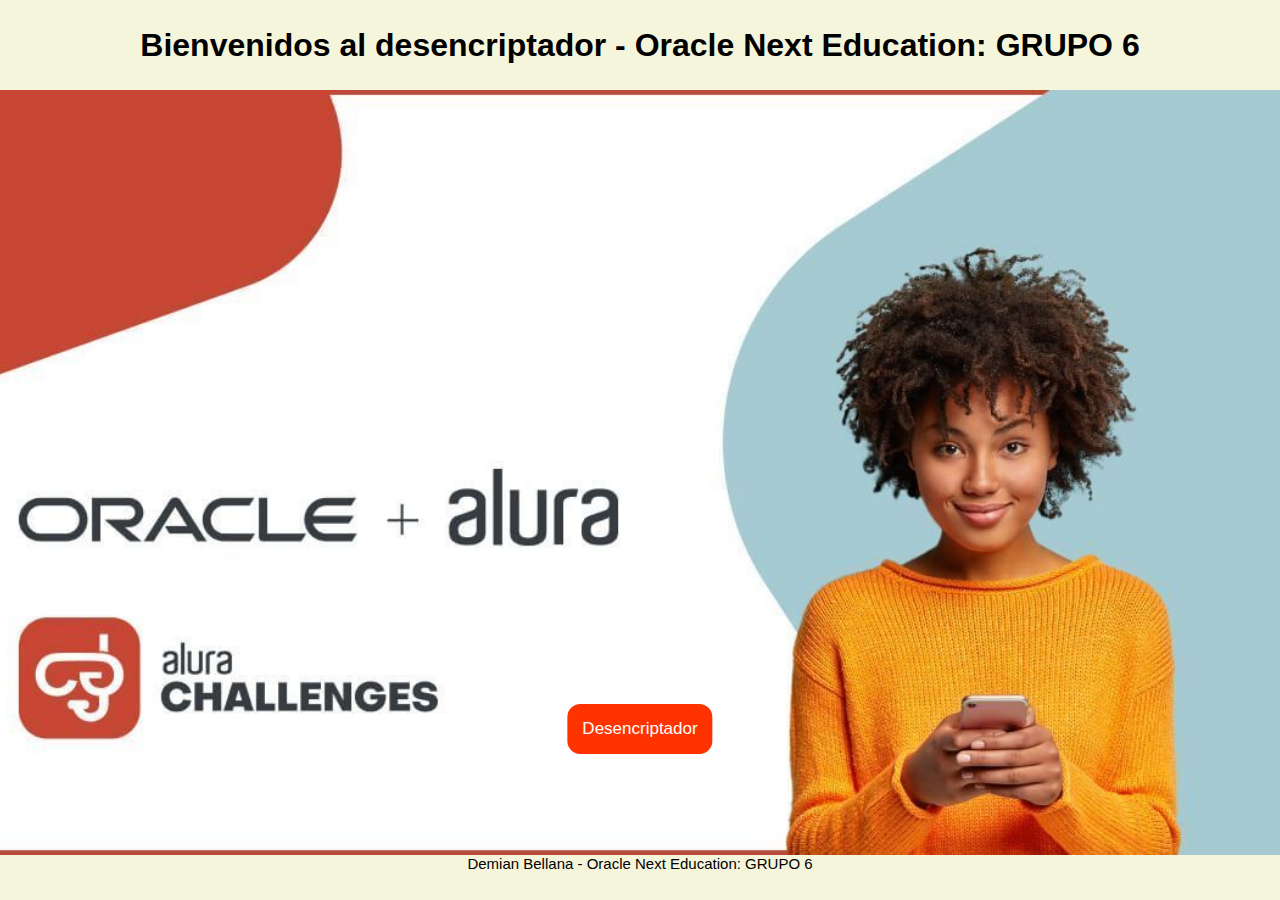
==== index.html @ 00aa7033 "primer commit" ====
<!DOCTYPE html>
<html lang="es">
<head>
    <meta charset="UTF-8">
    <meta name="viewport" content="width=device-width, initial-scale=1.0">
    <title>Encriptador</title>
    <link rel="stylesheet" href="style2.css">
    <link rel="icon" href="img/icono.png" type="image/x-icon">
</head>
<body>
    <header>
     
        <h1>Bienvenidos al desencriptador - Oracle Next Education: GRUPO 6 </h1>
        
    </header>
    
    <main>
        <img id="imagenAlura" src="img/Logo.png">
        <img id="aluraChica" src="img/alura.jpg">
        <button id="boton"><a  href="desencriptador.html">Desencriptador</a></button>
    </main>
    <footer>Demian Bellana - Oracle Next Education: GRUPO 6</footer>
    <script src="app.js"></script>
</body>
</html>
---- style2.css ----
*{
    padding: 0;
    margin: 0;
    box-sizing: border-box;
    font-family: Arial, Helvetica, sans-serif;
    overflow: hidden;
}

body{
    width: 100%;
    height: 100%;
    background-color: darkgrey;
    max-width: 1720px;
    max-height: 1000px;
    
}

h1{
    position: relative;
    top: 50%;
    transform: translateY(-50%);
    color: rgb(0, 0, 0);
    background-color: beige;
}

header{
    text-align: center;
    color: rgb(0, 0, 0);
    height: 10vh;
    background-color: beige;
    width: 100%;
}

main{
    height: 85vh;
    width: 100%;
    background: url(img/alura.jpg) center/cover no-repeat;
}

#aluraChica{
display: none;
}

#boton{
    display: block; 
     font-size: 17px;
     border-radius: 15px;
     padding: 15px;
     background-color: rgb(255, 51, 0);
     border: solid 2px rgb(255, 255, 255);
     position: relative;
     left: 50%;
     top: 80%;
    transform: translateX(-50%);
}

#boton :hover{
    display: block;
    font-size: 25px;
    color: rgb(255, 255, 255);    
}

#boton a{
    text-decoration: none;
    color: rgb(255, 255, 255);
}


footer{
    height: 5vh;
    width: 100%;
    display: flex;
    justify-content: center;
    background-color: beige;
    font-size: 15px;
 
}

#imagenAlura{
    display: none;
}

@media only screen and (max-width: 800px){
    main{
        background: url(img/alura.jpg)center/cover no-repeat;
        
        }
        h1{
            font-size: 17px;
        }
}
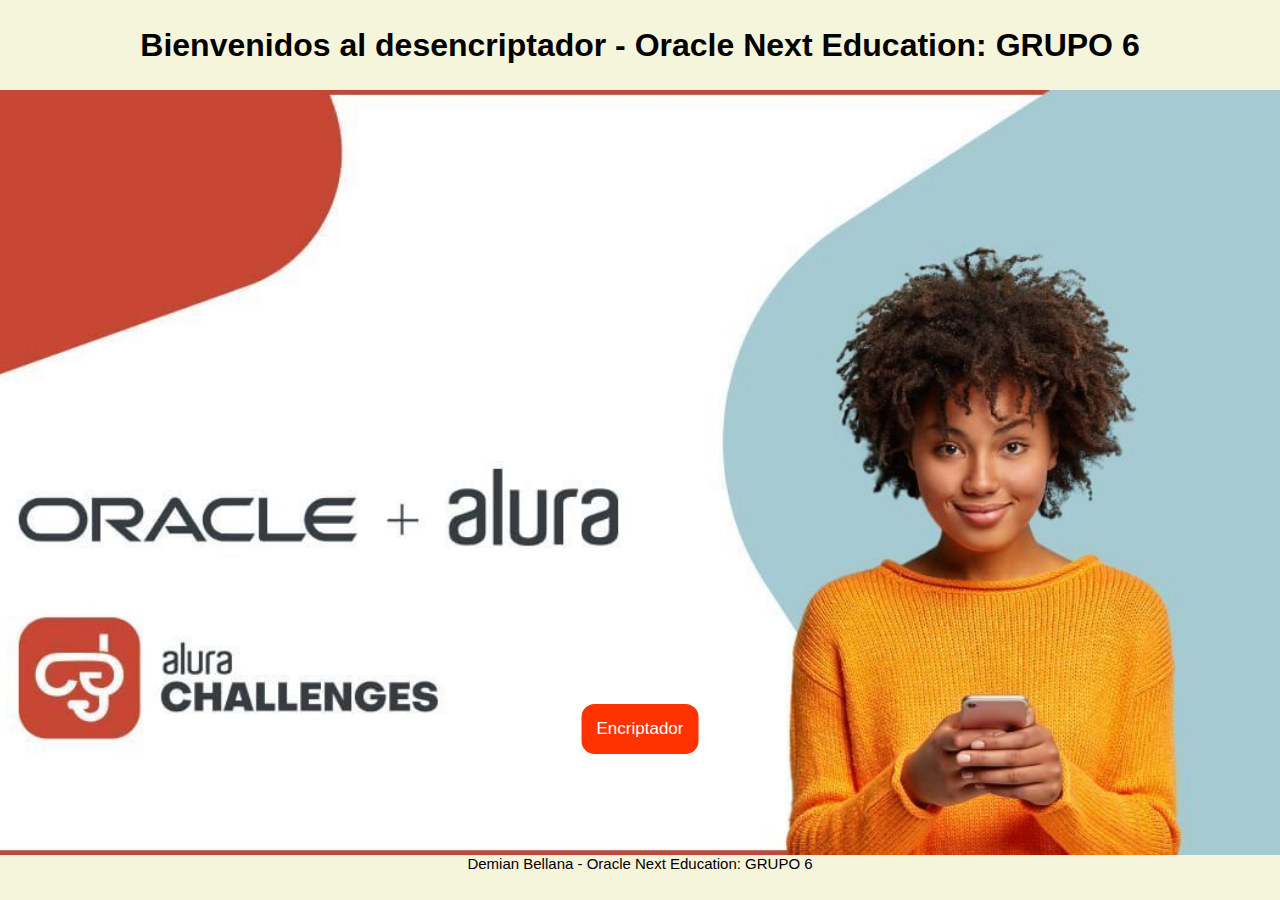
==== commit b52a057e: "cambios1" ====
--- a/index.html
+++ b/index.html
@@ -17,7 +17,7 @@
     <main>
         <img id="imagenAlura" src="img/Logo.png">
         <img id="aluraChica" src="img/alura.jpg">
-        <button id="boton"><a  href="desencriptador.html">Desencriptador</a></button>
+        <button id="boton"><a  href="desencriptador.html">Encriptador</a></button>
     </main>
     <footer>Demian Bellana - Oracle Next Education: GRUPO 6</footer>
     <script src="app.js"></script>
--- a/style2.css
+++ b/style2.css
@@ -80,12 +80,28 @@
     display: none;
 }
 
-@media only screen and (max-width: 800px){
+@media only screen and (max-width: 430px){
     main{
-        background: url(img/alura.jpg)center/cover no-repeat;
-        
+        background: url(img/aluracel.jpg)center/cover no-repeat;
         }
         h1{
             font-size: 17px;
         }
+        footer{
+            text-align: center;
+        }
+        h1{
+            font-size: 14px;
+        }
+
 }
+
+@media only screen and (max-width: 653px)
+{
+    #boton{
+        top: 70%;
+    }
+    h1{
+        font-size: 20px;
+    }
+}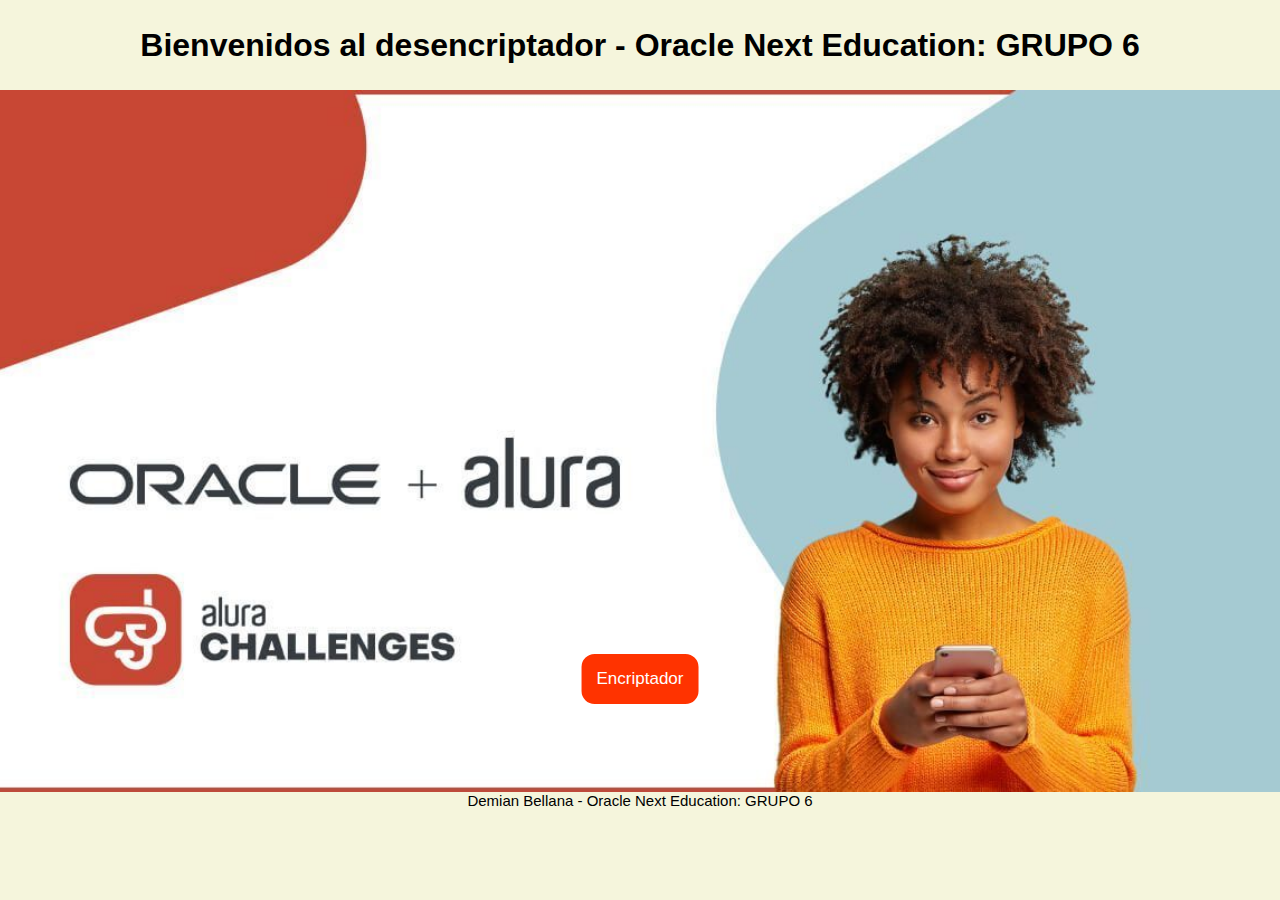
==== commit 4bcc9fdd: "solo letras minuscula y sin acento" ====
--- a/index.html
+++ b/index.html
@@ -4,7 +4,7 @@
     <meta charset="UTF-8">
     <meta name="viewport" content="width=device-width, initial-scale=1.0">
     <title>Encriptador</title>
-    <link rel="stylesheet" href="style2.css">
+    <link rel="stylesheet" href="styleindex.css">
     <link rel="icon" href="img/icono.png" type="image/x-icon">
 </head>
 <body>
--- a/styleindex.css
+++ b/styleindex.css
@@ -0,0 +1,117 @@
+*{
+    padding: 0;
+    margin: 0;
+    box-sizing: border-box;
+    font-family: Arial, Helvetica, sans-serif;
+    overflow: hidden;
+}
+
+body{
+    width: 100%;
+    height: 100%;
+    background-color: darkgrey;
+    max-width: 1720px;
+    max-height: 1000px;
+    
+}
+
+h1{
+    position: relative;
+    top: 50%;
+    transform: translateY(-50%);
+    color: rgb(0, 0, 0);
+    background-color: beige;
+}
+
+header{
+    text-align: center;
+    color: rgb(0, 0, 0);
+    height: 10vh;
+    background-color: beige;
+    width: 100%;
+}
+
+main{
+    height: 78vh;
+    width: 100%;
+    background: url(img/alura.jpg) center/cover no-repeat;
+}
+
+#aluraChica{
+display: none;
+}
+
+#boton{
+    display: block; 
+     font-size: 17px;
+     border-radius: 15px;
+     padding: 15px;
+     background-color: rgb(255, 51, 0);
+     border: solid 2px rgb(255, 255, 255);
+     position: relative;
+     left: 50%;
+     top: 80%;
+    transform: translateX(-50%);
+}
+
+#boton :hover{
+    display: block;
+    font-size: 25px;
+    color: rgb(255, 255, 255);    
+}
+
+#boton a{
+    text-decoration: none;
+    color: rgb(255, 255, 255);
+}
+
+
+footer{
+    height: 12vh;
+    width: 100%;
+    display: flex;
+    justify-content: center;
+    background-color: beige;
+    font-size: 15px;
+}
+
+#imagenAlura{
+    display: none;
+}
+
+@media only screen and (max-width: 430px){
+    main{
+        background: url(img/aluracel.jpg)center/cover no-repeat;
+        }
+        h1{
+            font-size: 17px;
+        }
+        footer{
+            text-align: center;
+        }
+        h1{
+            font-size: 14px;
+        }
+
+}
+
+@media only screen and (max-width: 653px)
+{
+    #boton{
+        top: 70%;
+    }
+    h1{
+        font-size: 20px;
+    }
+    
+    footer{
+        height: 12vh;}
+        main{
+            height: 78vh;
+            }
+}
+@media only screen and (max-width: 500px){
+main{
+    background: url(img/aluracel.jpg)center/cover no-repeat;
+    }
+}